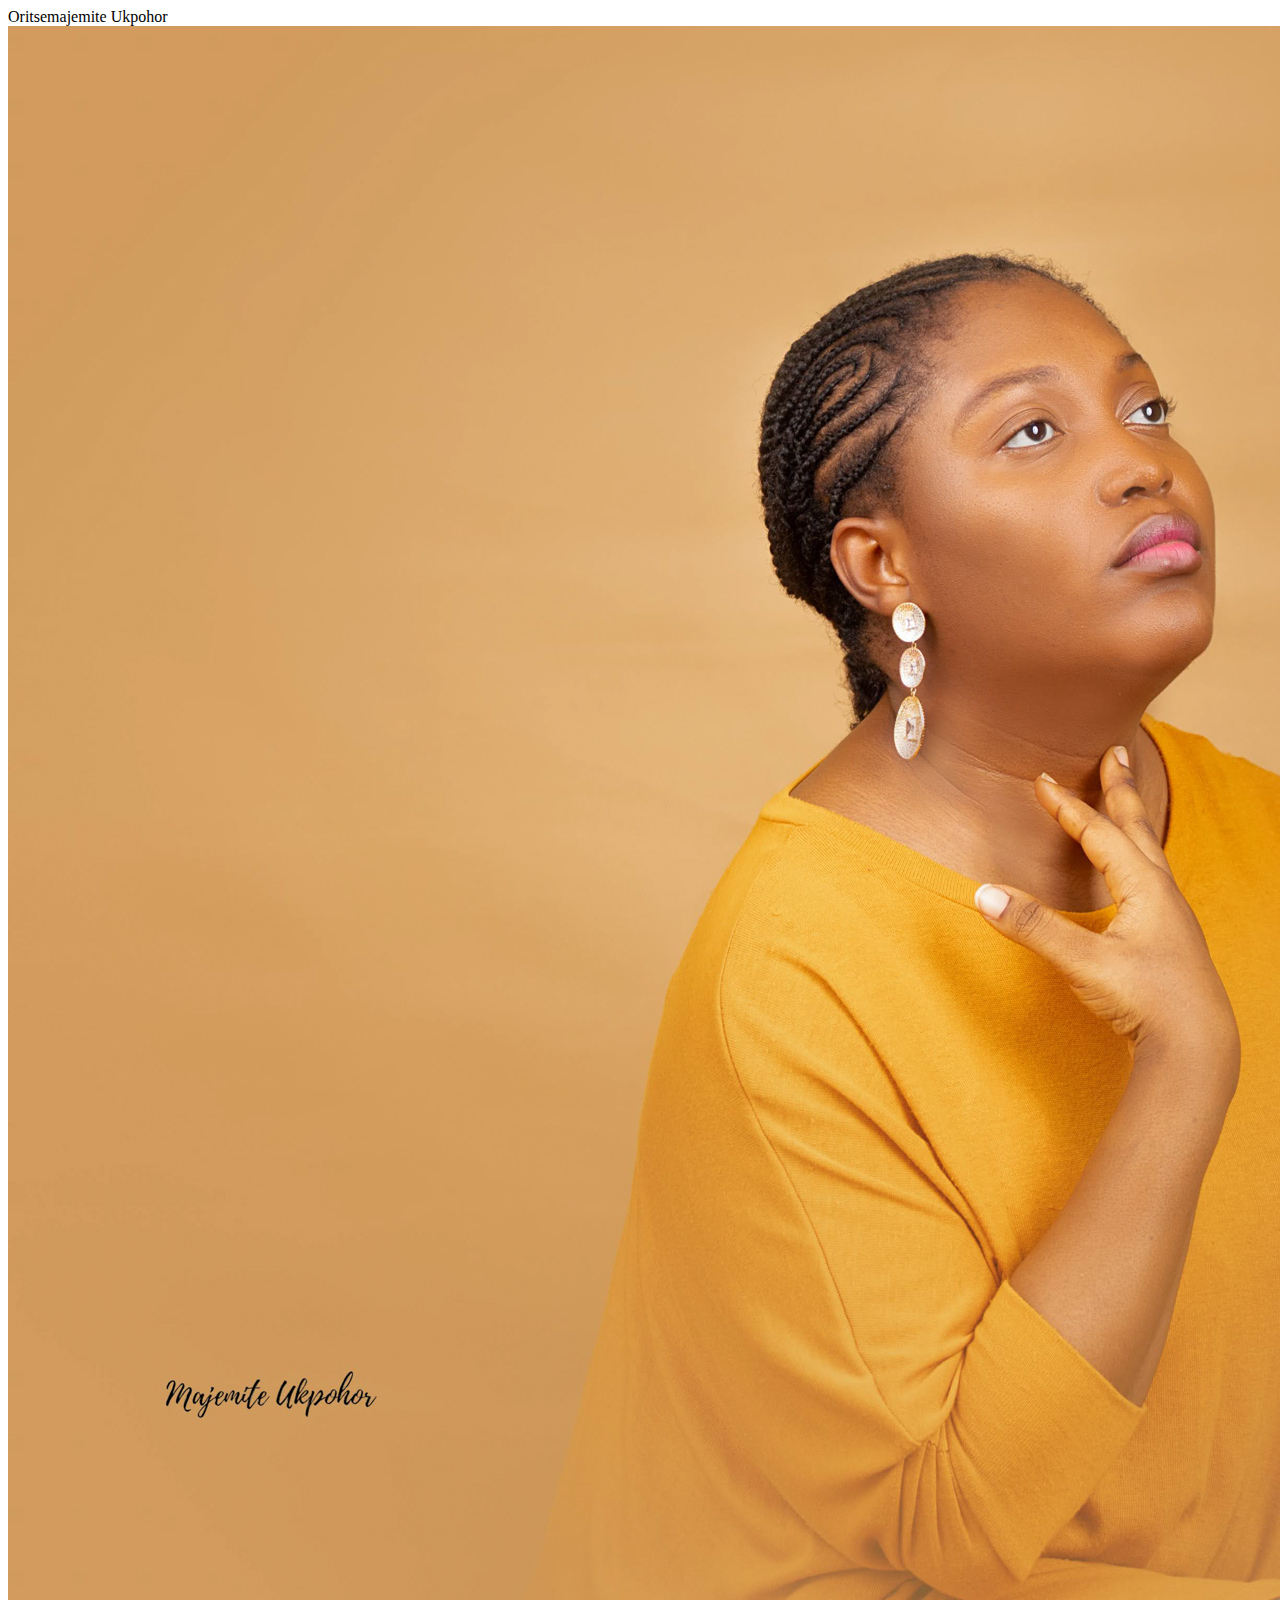
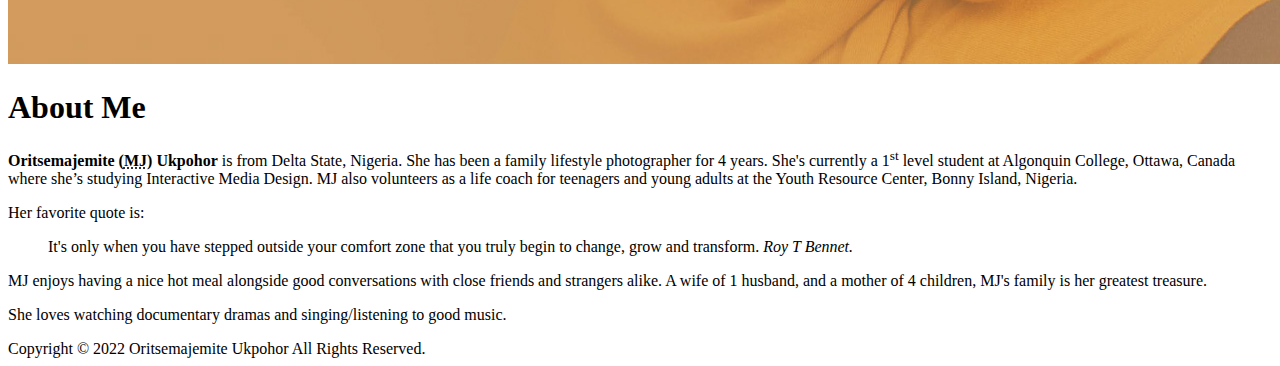
==== html-assignment/index.html @ f20a3ccd "fixes paragraph error" ====
<!DOCTYPE html>
<html lang="en">
<head>
    <meta charset="UTF-8">
    <meta http-equiv="X-UA-Compatible" content="IE=edge">
    <meta name="viewport" content="width=device-width, initial-scale=1.0">
    <title>HTML Assignment</title>
</head>
<body>
    <header>Oritsemajemite Ukpohor</header>
    <img src="images/majemite.jpg" alt="image of Majemite">
    <article>
        <h1>About Me</h1>
        <p> <strong>Oritsemajemite (<abbr title="Majemite">MJ</abbr>) Ukpohor</strong> is from Delta State, Nigeria. She has been a family lifestyle photographer for 4 years. 
            She's currently a 1<sup>st</sup> level student at Algonquin College, Ottawa, Canada where she’s studying Interactive Media Design. 
            MJ also volunteers as a life coach for teenagers and young adults at the Youth Resource Center, Bonny Island, Nigeria.</p>

        Her favorite quote is: <blockquote>It's only when you have stepped outside your comfort zone that you truly begin to change, grow and transform. <cite>Roy T Bennet.</cite></blockquote> 
        <p> MJ enjoys having a nice hot meal alongside good conversations with close friends and strangers alike. A wife of 1 husband, and a mother of 4 children, MJ's family is her greatest treasure.
       </p>
       <p>She loves watching documentary dramas and singing/listening to good music. </p>
    </article>
    <footer>
        Copyright © 2022 Oritsemajemite Ukpohor All Rights Reserved.
    </footer>
</body>
</html>
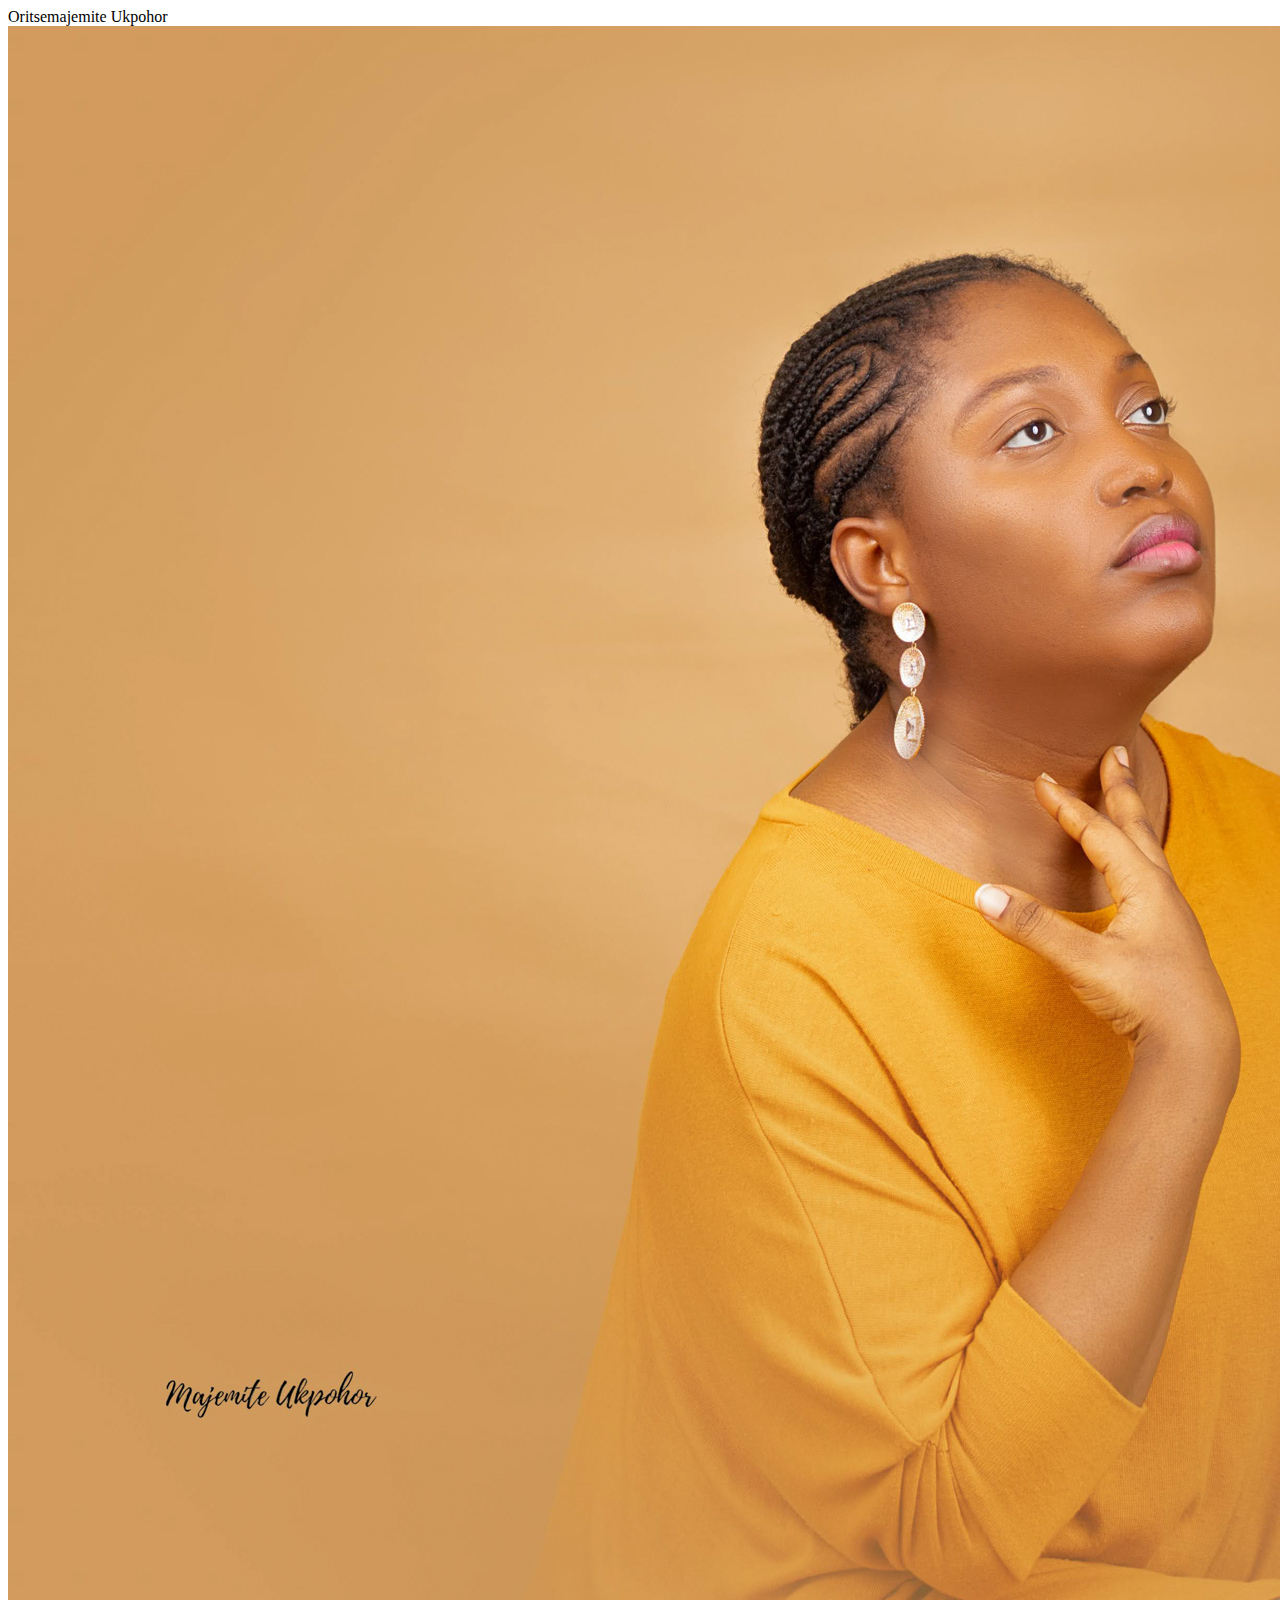
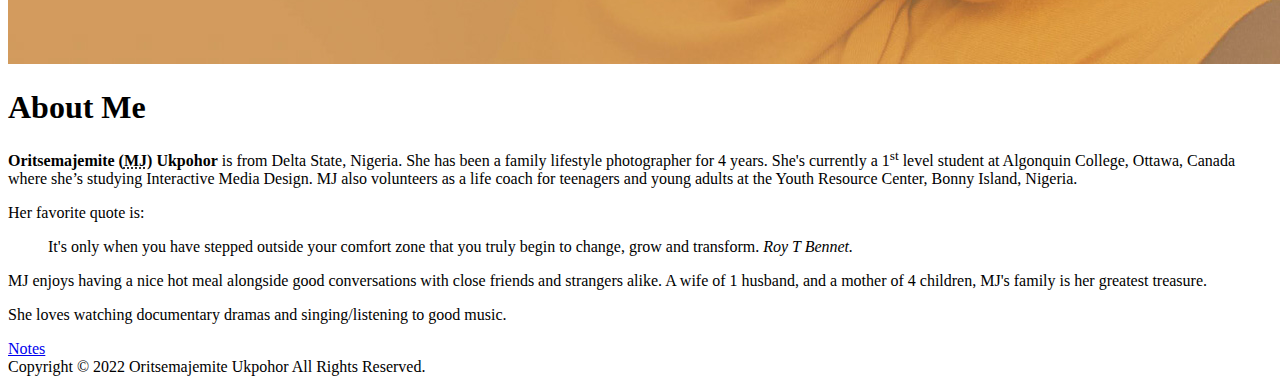
==== commit d67a48b1: "adds footer navigation" ====
--- a/html-assignment/index.html
+++ b/html-assignment/index.html
@@ -21,6 +21,7 @@
        <p>She loves watching documentary dramas and singing/listening to good music. </p>
     </article>
     <footer>
+        <nav> <a href="notes.html">Notes</a> </nav>
         Copyright © 2022 Oritsemajemite Ukpohor All Rights Reserved.
     </footer>
 </body>
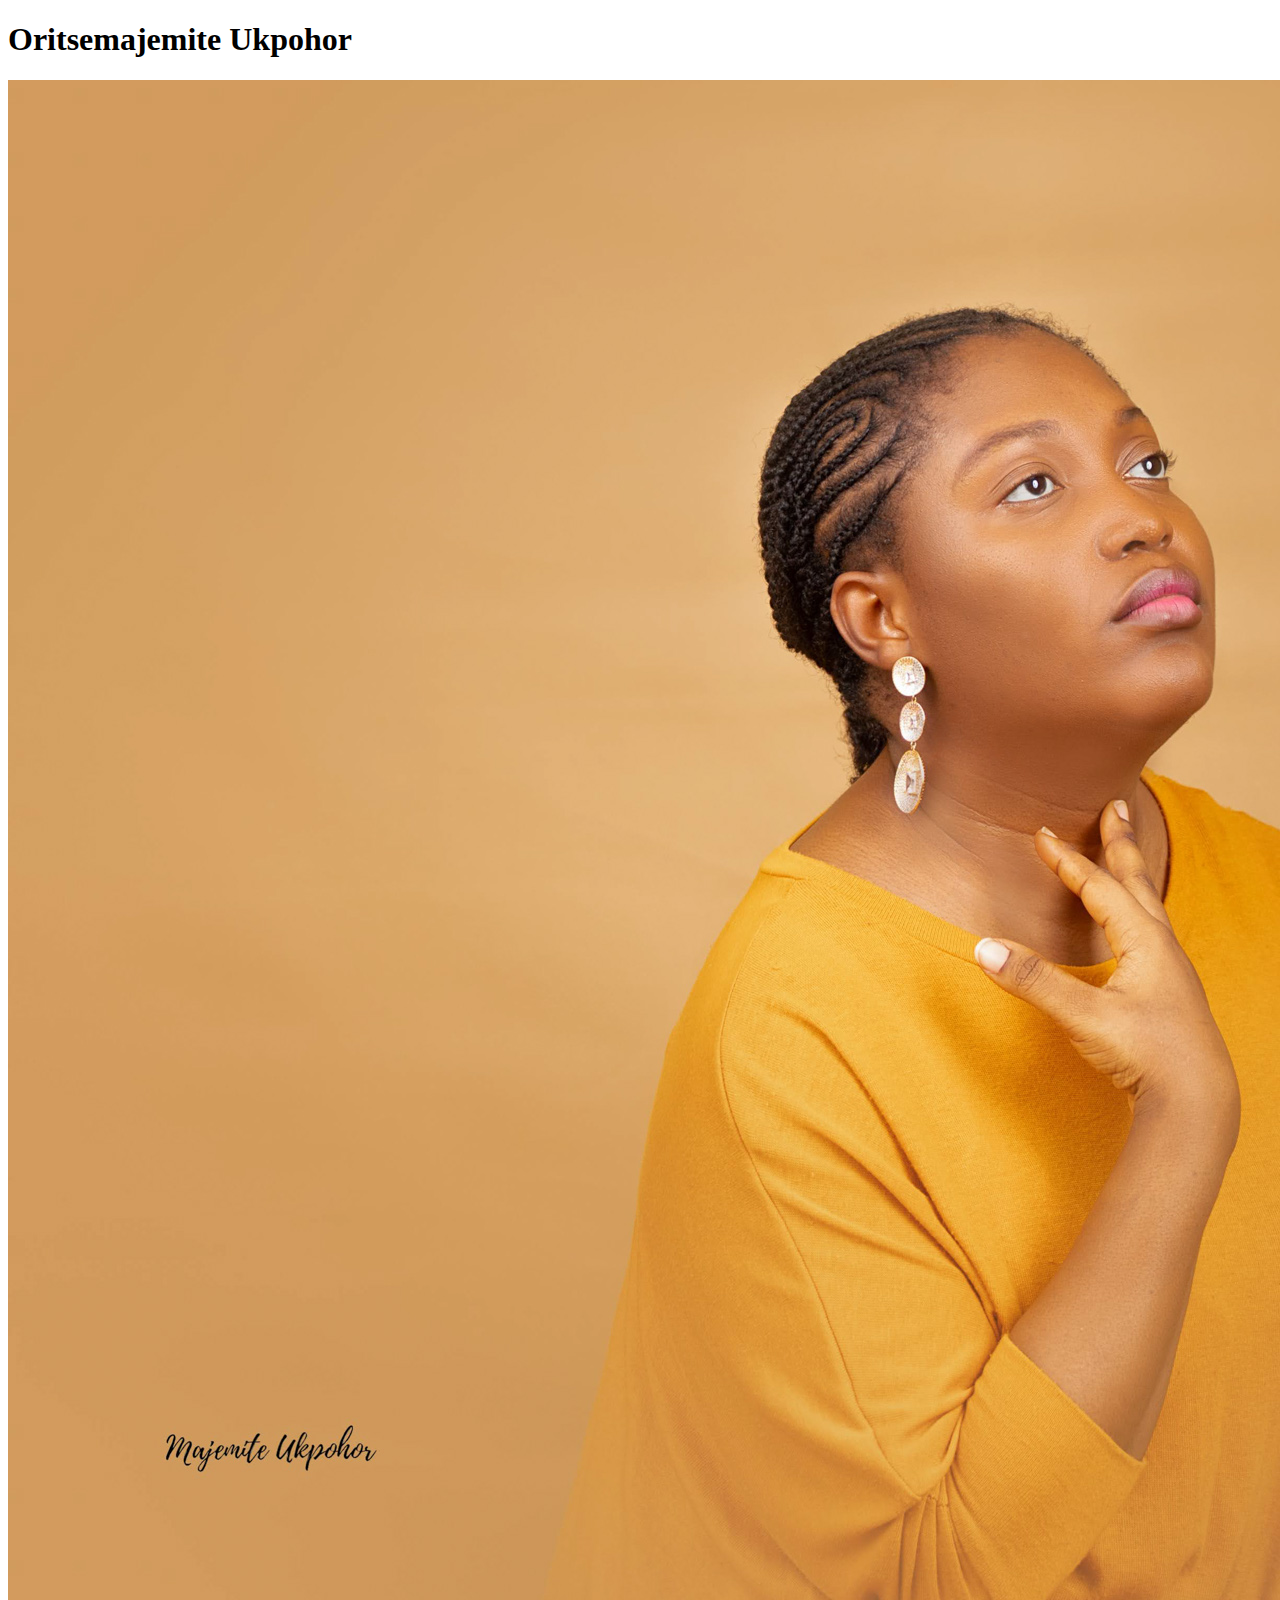
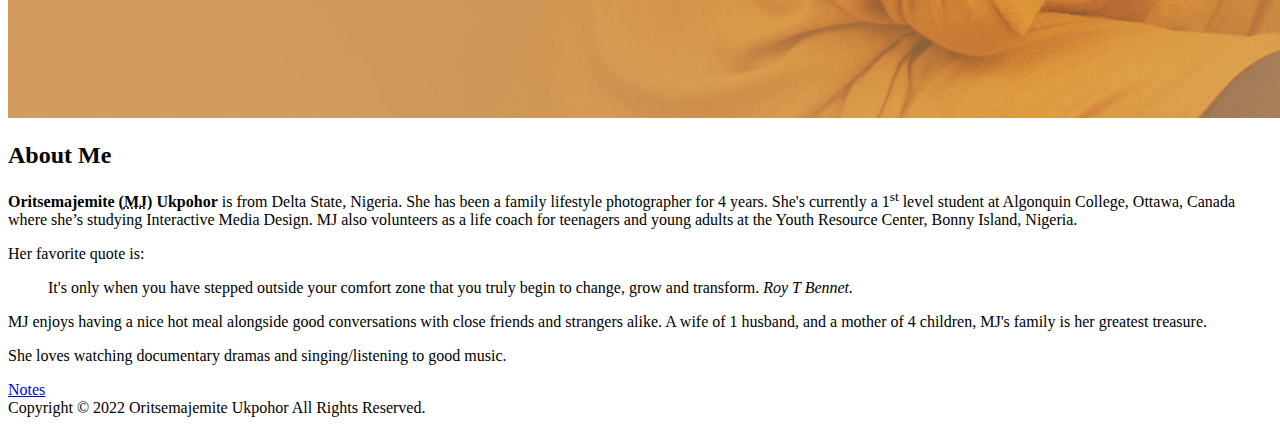
==== commit 49b9df37: "corrects header tag to h1" ====
--- a/html-assignment/index.html
+++ b/html-assignment/index.html
@@ -7,10 +7,10 @@
     <title>HTML Assignment</title>
 </head>
 <body>
-    <header>Oritsemajemite Ukpohor</header>
+    <h1>Oritsemajemite Ukpohor</h1> 
     <img src="images/majemite.jpg" alt="image of Majemite">
     <article>
-        <h1>About Me</h1>
+        <h2>About Me</h2>
         <p> <strong>Oritsemajemite (<abbr title="Majemite">MJ</abbr>) Ukpohor</strong> is from Delta State, Nigeria. She has been a family lifestyle photographer for 4 years. 
             She's currently a 1<sup>st</sup> level student at Algonquin College, Ottawa, Canada where she’s studying Interactive Media Design. 
             MJ also volunteers as a life coach for teenagers and young adults at the Youth Resource Center, Bonny Island, Nigeria.</p>
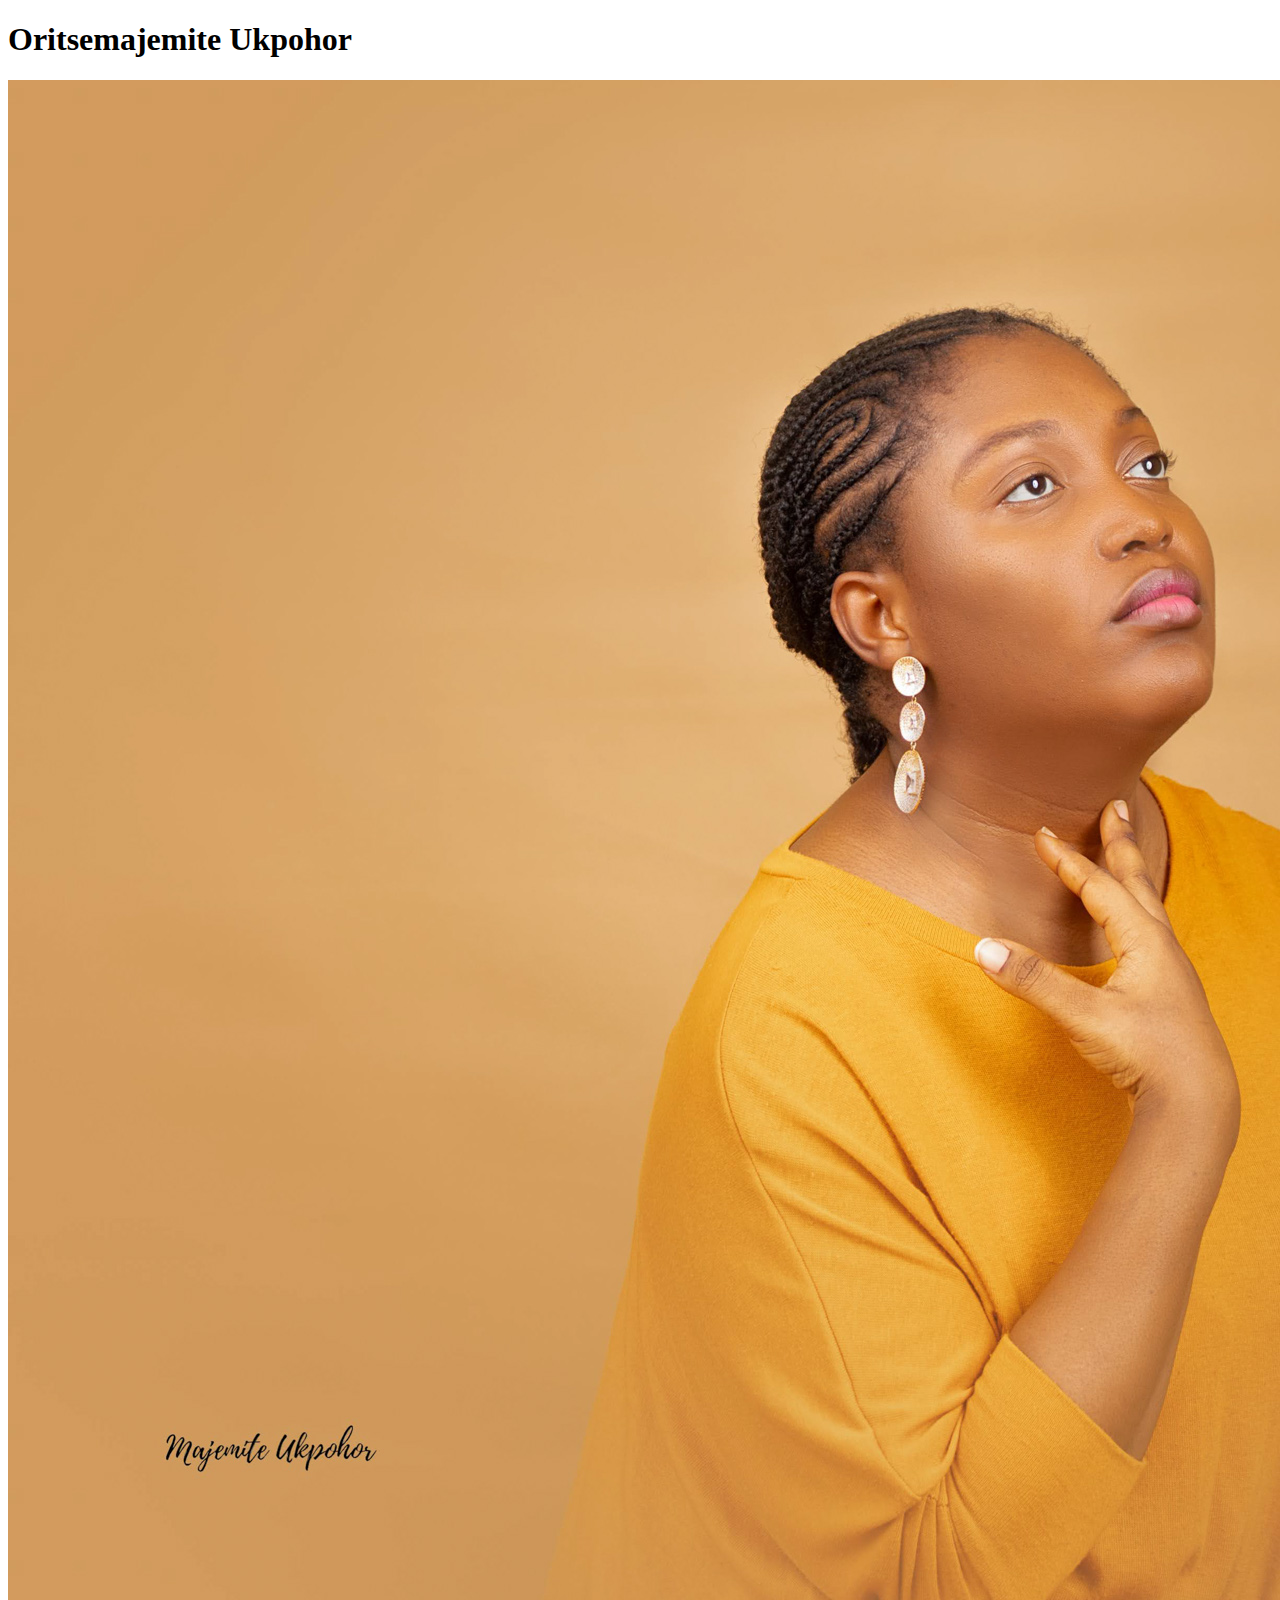
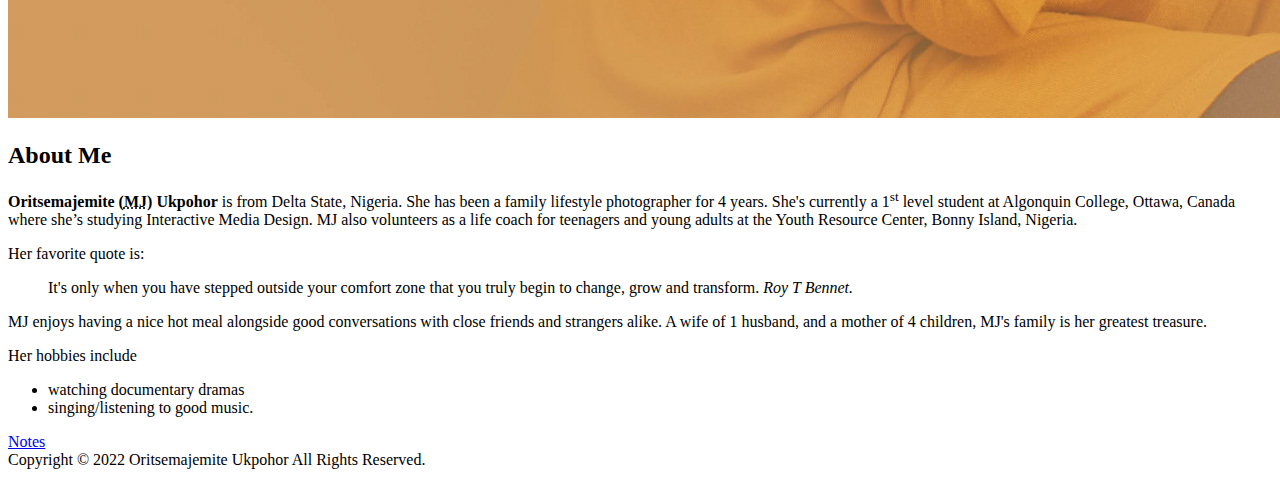
==== commit 96edb4c5: "links css file" ====
--- a/html-assignment/index.html
+++ b/html-assignment/index.html
@@ -4,21 +4,29 @@
     <meta charset="UTF-8">
     <meta http-equiv="X-UA-Compatible" content="IE=edge">
     <meta name="viewport" content="width=device-width, initial-scale=1.0">
+    <link rel="stylesheet" href="css/main.css">
     <title>HTML Assignment</title>
 </head>
 <body>
-    <h1>Oritsemajemite Ukpohor</h1> 
+    <header>
+        <h1>Oritsemajemite Ukpohor</h1>
+    </header> 
     <img src="images/majemite.jpg" alt="image of Majemite">
     <article>
         <h2>About Me</h2>
-        <p> <strong>Oritsemajemite (<abbr title="Majemite">MJ</abbr>) Ukpohor</strong> is from Delta State, Nigeria. She has been a family lifestyle photographer for 4 years. 
+         <p> <strong>Oritsemajemite (<abbr title="Majemite">MJ</abbr>) Ukpohor</strong> is from Delta State, Nigeria. She has been a family lifestyle photographer for 4 years. 
             She's currently a 1<sup>st</sup> level student at Algonquin College, Ottawa, Canada where she’s studying Interactive Media Design. 
             MJ also volunteers as a life coach for teenagers and young adults at the Youth Resource Center, Bonny Island, Nigeria.</p>
 
-        Her favorite quote is: <blockquote>It's only when you have stepped outside your comfort zone that you truly begin to change, grow and transform. <cite>Roy T Bennet.</cite></blockquote> 
-        <p> MJ enjoys having a nice hot meal alongside good conversations with close friends and strangers alike. A wife of 1 husband, and a mother of 4 children, MJ's family is her greatest treasure.
-       </p>
-       <p>She loves watching documentary dramas and singing/listening to good music. </p>
+        Her favorite quote is: <blockquote>It's only when you have stepped outside your comfort zone that you truly begin to change, grow and transform. 
+            <cite>Roy T Bennet.</cite></blockquote> 
+         <p> MJ enjoys having a nice hot meal alongside good conversations with close friends and strangers alike. A wife of 1 husband, and a mother of 4 children, MJ's family is her greatest treasure.
+         </p>
+       <p>Her hobbies include <ul>
+           <li> watching documentary dramas</li>
+           <li> singing/listening to good music.</li>
+         </ul> 
+         </p>
     </article>
     <footer>
         <nav> <a href="notes.html">Notes</a> </nav>
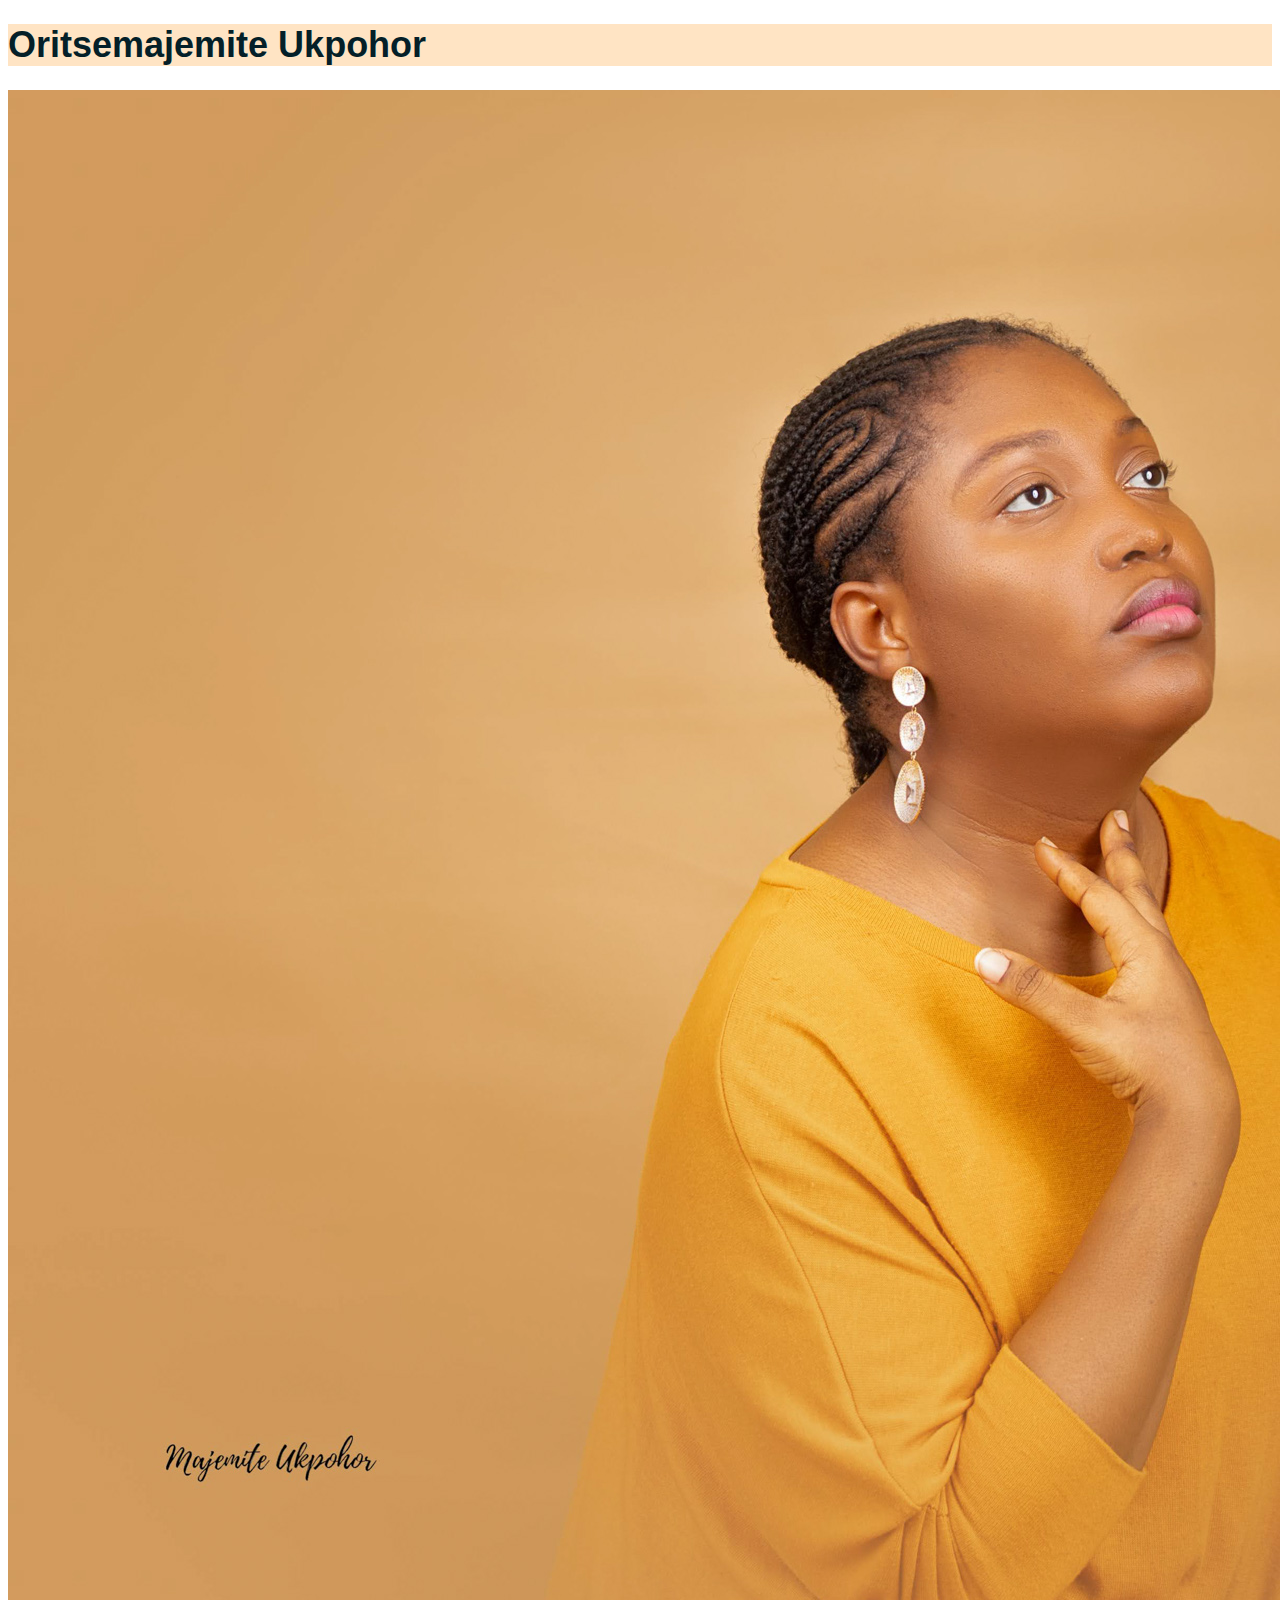
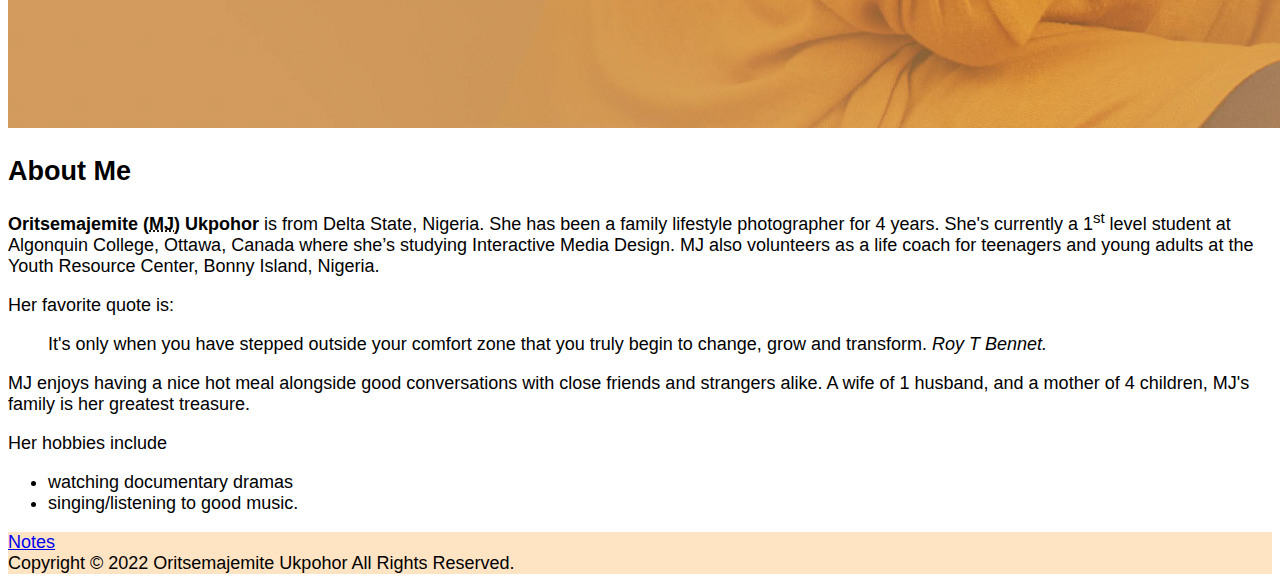
==== commit 84e2da88: "adds color to the header" ====
--- a/html-assignment/index.html
+++ b/html-assignment/index.html
@@ -9,7 +9,7 @@
 </head>
 <body>
     <header>
-        <h1>Oritsemajemite Ukpohor</h1>
+        <h1 class="blue">Oritsemajemite Ukpohor</h1>
     </header> 
     <img src="images/majemite.jpg" alt="image of Majemite">
     <article>
--- a/html-assignment/css/main.css
+++ b/html-assignment/css/main.css
@@ -0,0 +1,12 @@
+body {
+    font-family: Arial, Helvetica, sans-serif;
+    font-size: 18px;
+}
+
+header, footer {
+    background-color: bisque;
+}
+
+h1{
+    color: rgb(4, 31, 40);
+}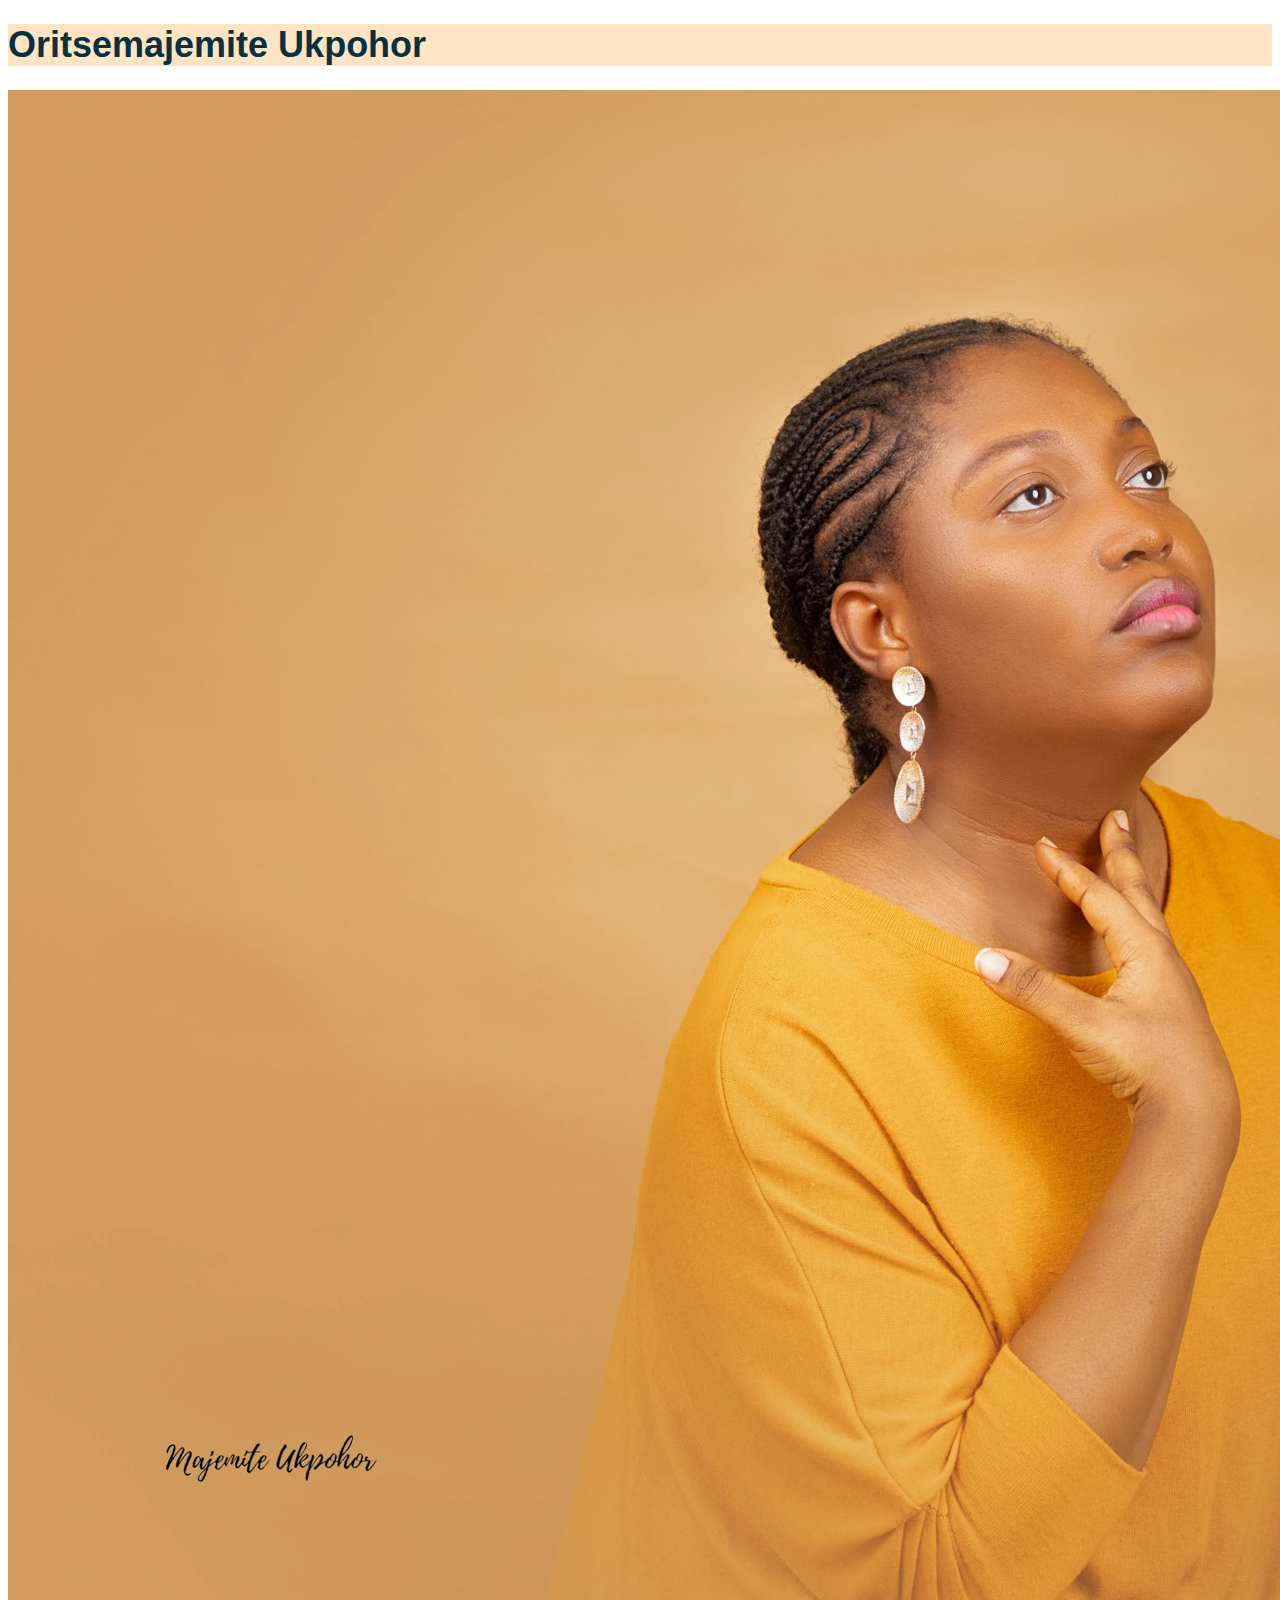
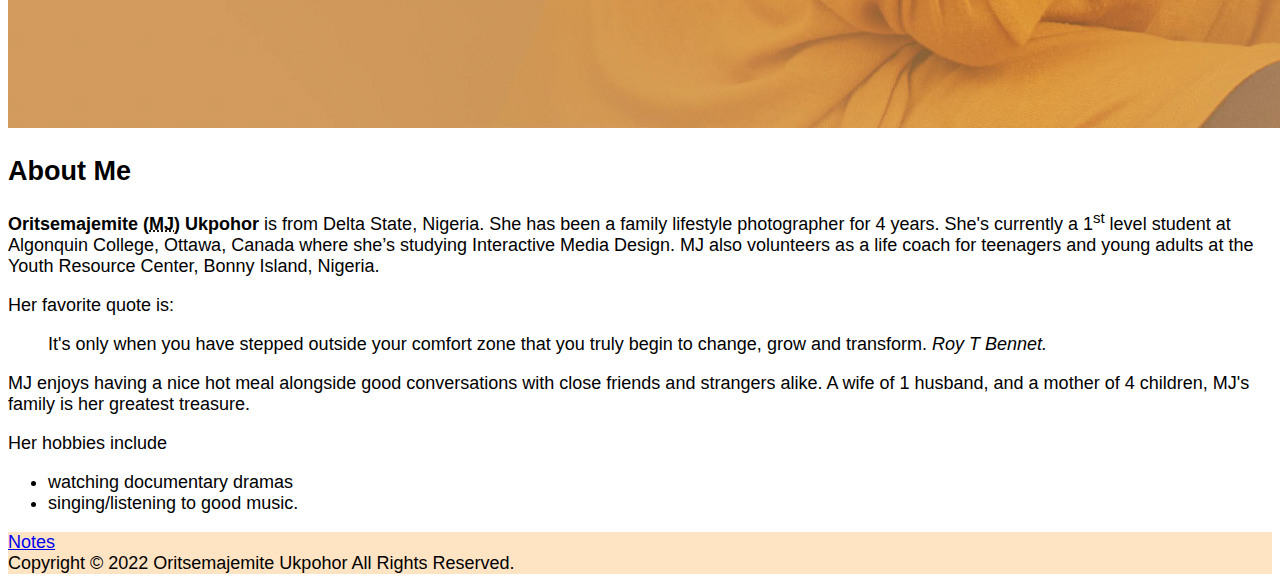
==== commit 49b27a7b: "adds colour to header" ====
--- a/html-assignment/index.html
+++ b/html-assignment/index.html
@@ -6,10 +6,13 @@
     <meta name="viewport" content="width=device-width, initial-scale=1.0">
     <link rel="stylesheet" href="css/main.css">
     <title>HTML Assignment</title>
+    <style>
+        .header {color: rgb(7, 49, 64);}
+    </style>
 </head>
 <body>
     <header>
-        <h1 class="blue">Oritsemajemite Ukpohor</h1>
+        <h1 class="header" style="color:rgb(7, 49, 64);">Oritsemajemite Ukpohor</h1>
     </header> 
     <img src="images/majemite.jpg" alt="image of Majemite">
     <article>
--- a/html-assignment/css/main.css
+++ b/html-assignment/css/main.css
@@ -7,6 +7,6 @@
     background-color: bisque;
 }
 
-h1{
-    color: rgb(4, 31, 40);
+h1 {
+    color: rgb(226, 229, 230);
 }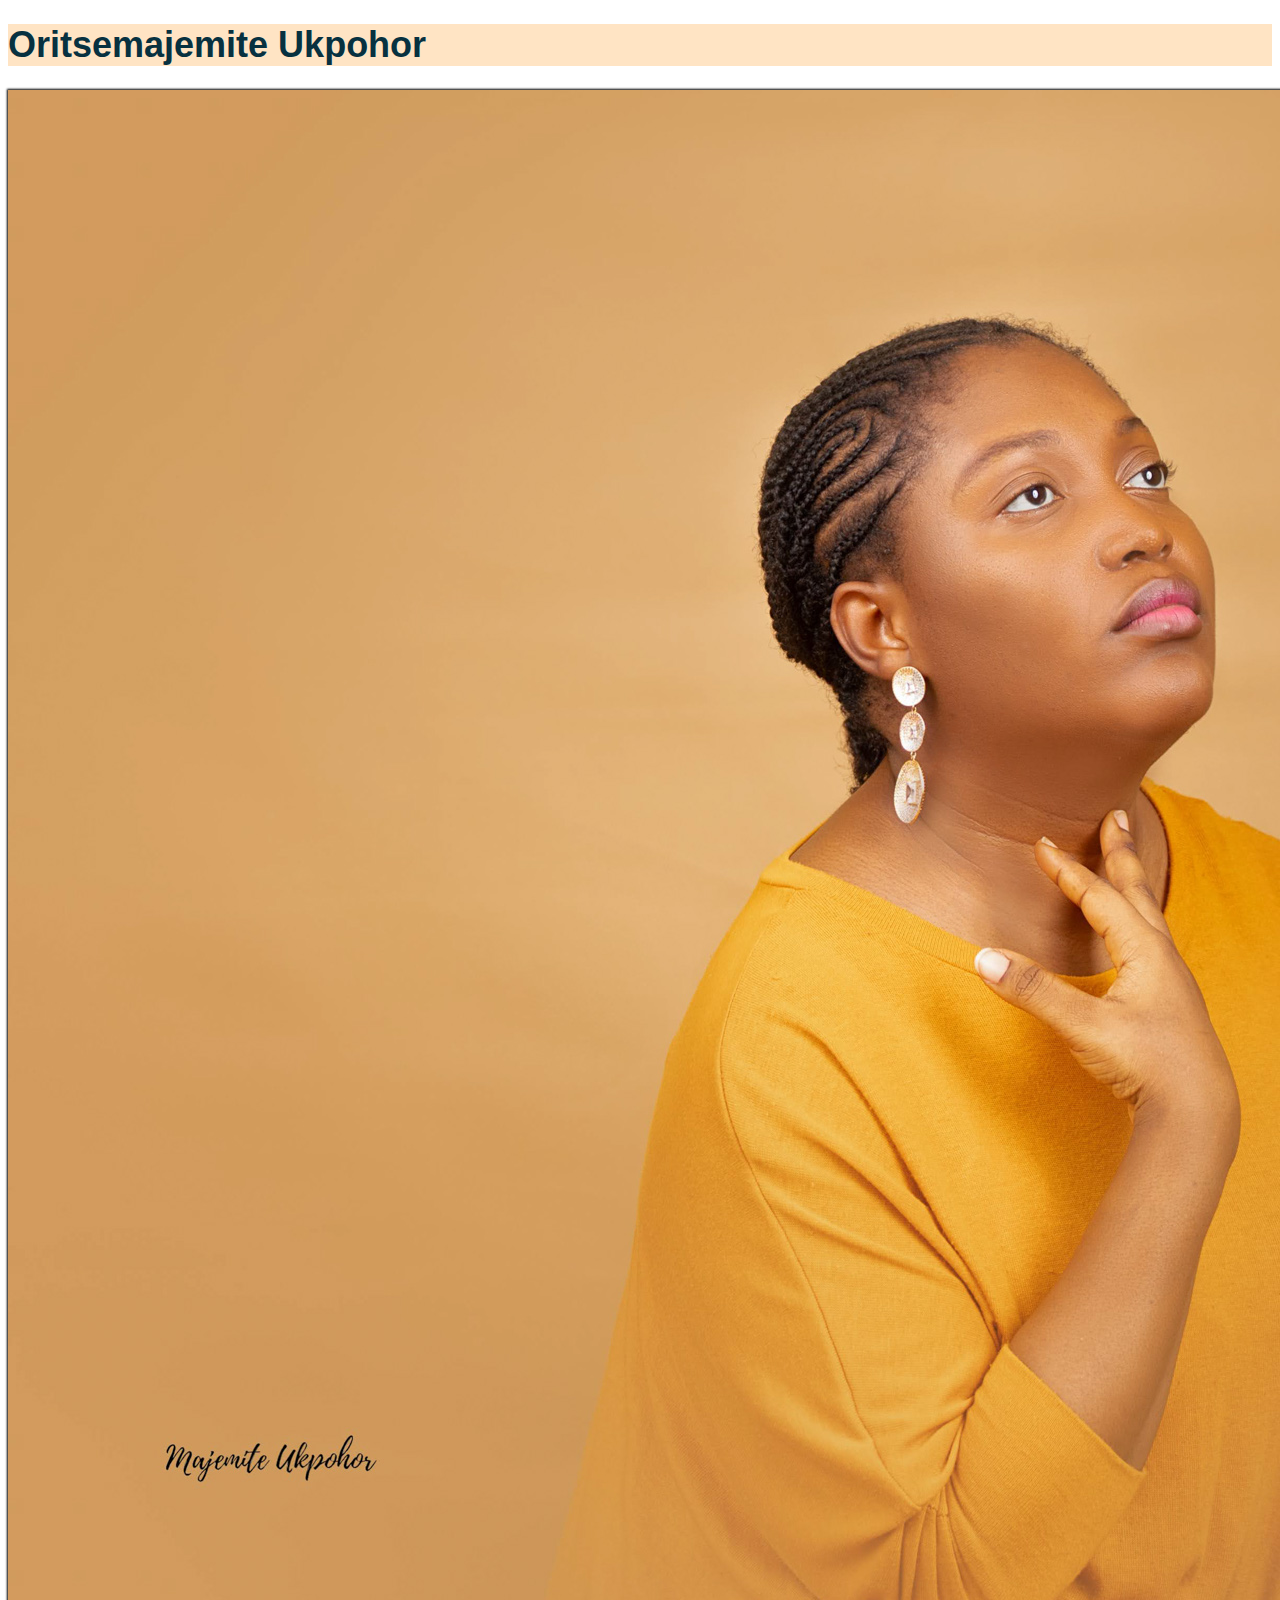
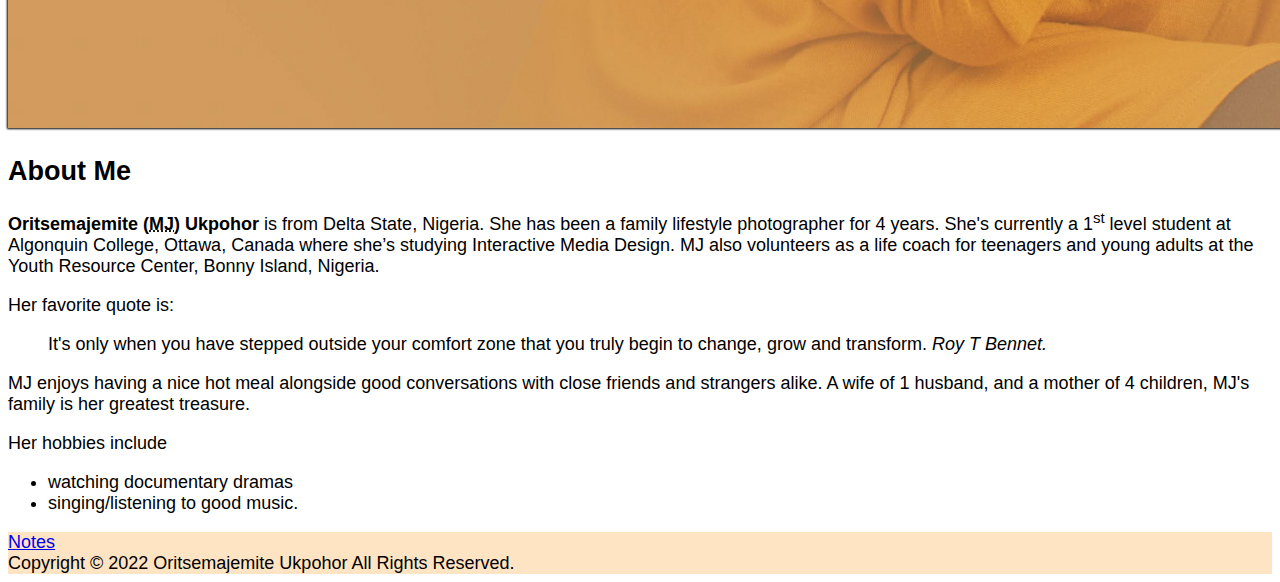
==== commit e90d17ff: "adds box shadow" ====
--- a/html-assignment/index.html
+++ b/html-assignment/index.html
@@ -8,13 +8,14 @@
     <title>HTML Assignment</title>
     <style>
         .header {color: rgb(7, 49, 64);}
+        #myimage{ }
     </style>
 </head>
 <body>
     <header>
         <h1 class="header" style="color:rgb(7, 49, 64);">Oritsemajemite Ukpohor</h1>
     </header> 
-    <img src="images/majemite.jpg" alt="image of Majemite">
+    <img src="images/majemite.jpg" alt="image of Majemite" id="myimage">
     <article>
         <h2>About Me</h2>
          <p> <strong>Oritsemajemite (<abbr title="Majemite">MJ</abbr>) Ukpohor</strong> is from Delta State, Nigeria. She has been a family lifestyle photographer for 4 years. 
--- a/html-assignment/css/main.css
+++ b/html-assignment/css/main.css
@@ -9,4 +9,8 @@
 
 h1 {
     color: rgb(226, 229, 230);
+}
+
+#myimage{
+    box-shadow: 0 0 2px 1px black;
 }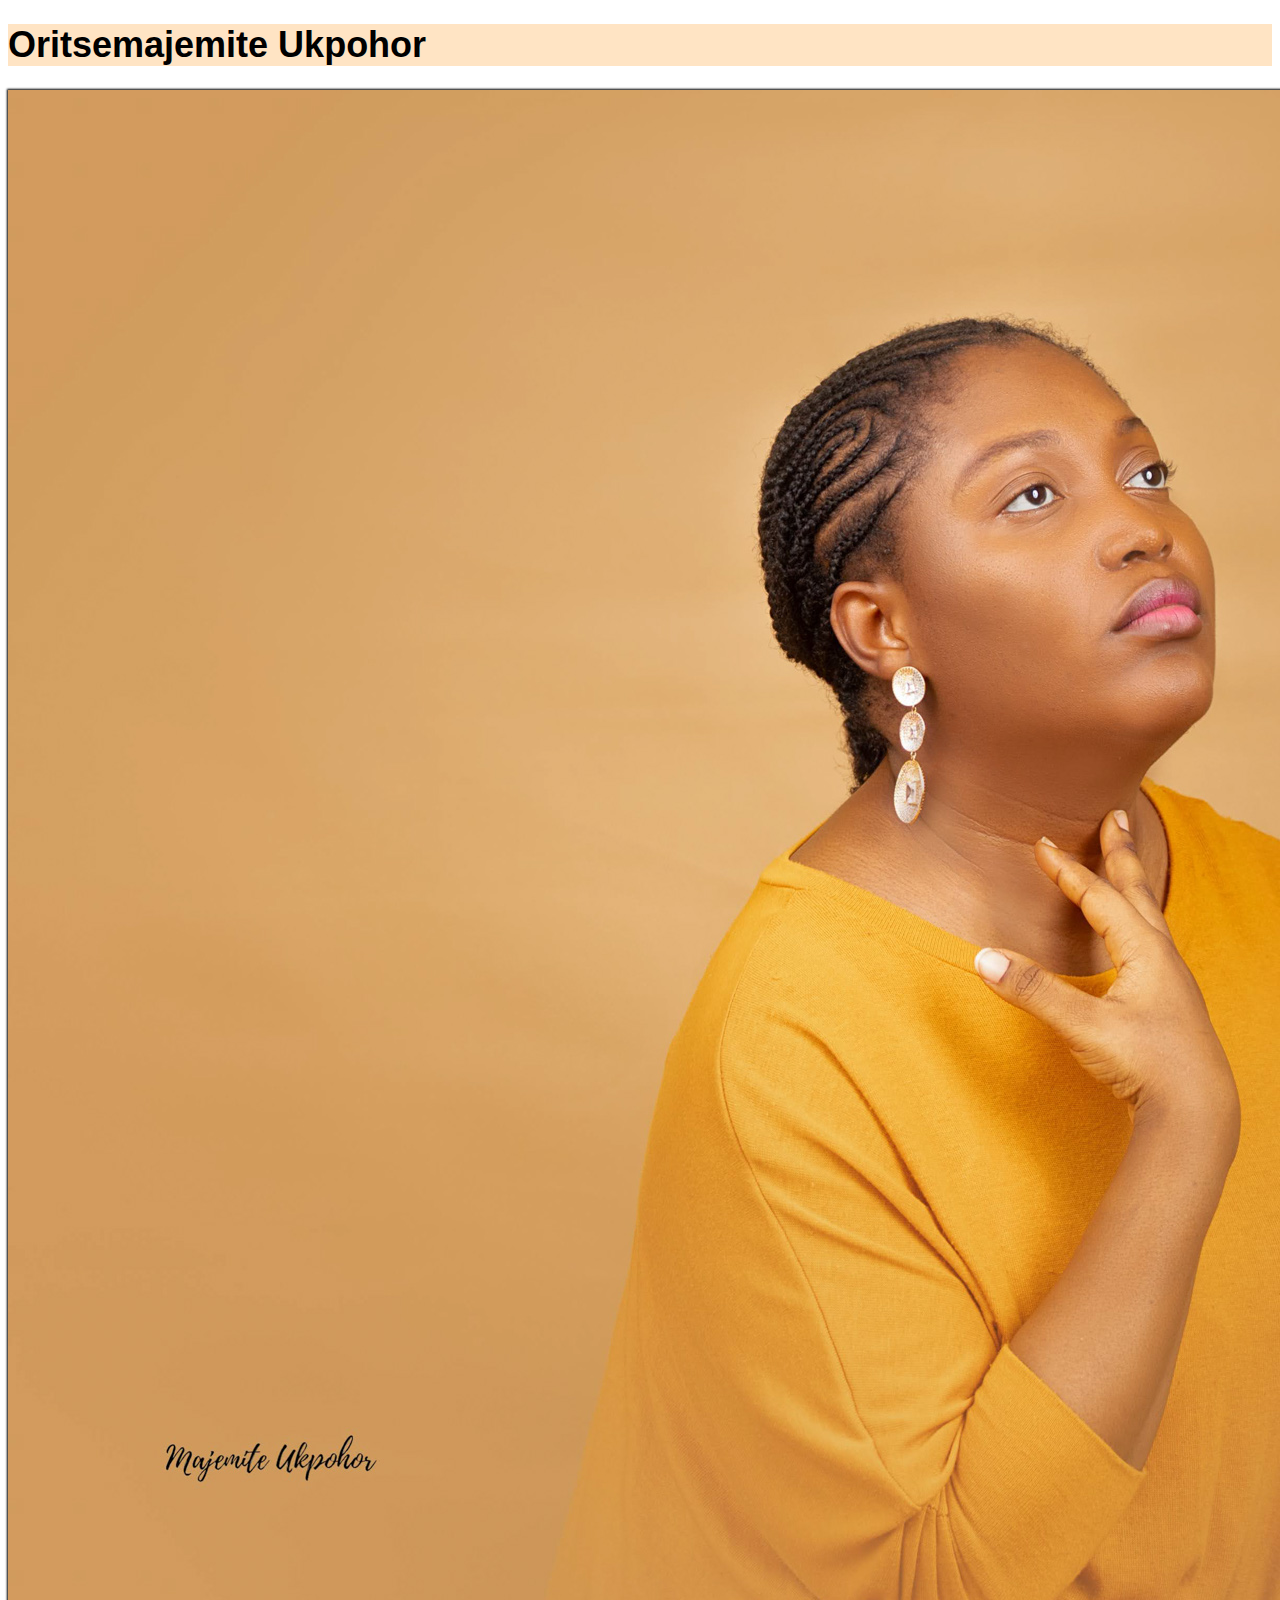
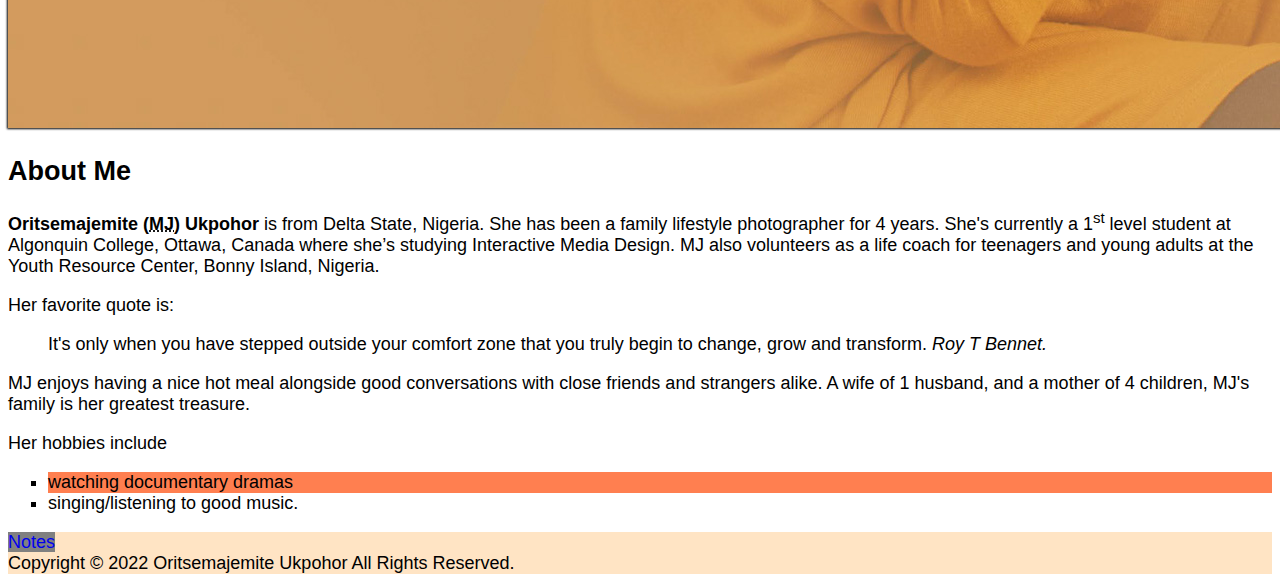
==== commit 516dd7e2: "creates folder" ====
--- a/html-assignment/index.html
+++ b/html-assignment/index.html
@@ -6,14 +6,12 @@
     <meta name="viewport" content="width=device-width, initial-scale=1.0">
     <link rel="stylesheet" href="css/main.css">
     <title>HTML Assignment</title>
-    <style>
-        .header {color: rgb(7, 49, 64);}
-        #myimage{ }
+  
     </style>
 </head>
 <body>
     <header>
-        <h1 class="header" style="color:rgb(7, 49, 64);">Oritsemajemite Ukpohor</h1>
+        <h1>Oritsemajemite Ukpohor</h1>
     </header> 
     <img src="images/majemite.jpg" alt="image of Majemite" id="myimage">
     <article>
@@ -26,11 +24,10 @@
             <cite>Roy T Bennet.</cite></blockquote> 
          <p> MJ enjoys having a nice hot meal alongside good conversations with close friends and strangers alike. A wife of 1 husband, and a mother of 4 children, MJ's family is her greatest treasure.
          </p>
-       <p>Her hobbies include <ul>
+       Her hobbies include <ul>
            <li> watching documentary dramas</li>
            <li> singing/listening to good music.</li>
          </ul> 
-         </p>
     </article>
     <footer>
         <nav> <a href="notes.html">Notes</a> </nav>
--- a/html-assignment/css/main.css
+++ b/html-assignment/css/main.css
@@ -7,10 +7,28 @@
     background-color: bisque;
 }
 
-h1 {
-    color: rgb(226, 229, 230);
+.h1 {
+    color: rgb(7, 49, 64);
 }
 
 #myimage{
     box-shadow: 0 0 2px 1px black;
+}
+
+ul{
+    list-style-type: square;
+    
+}
+ul :nth-child(odd){
+    background-color: coral;
+}
+
+a:link{
+    text-decoration: none;
+    background-color: grey;
+    border: 4px 2px;
+}
+
+a:hover{
+    background-color: white;
 }